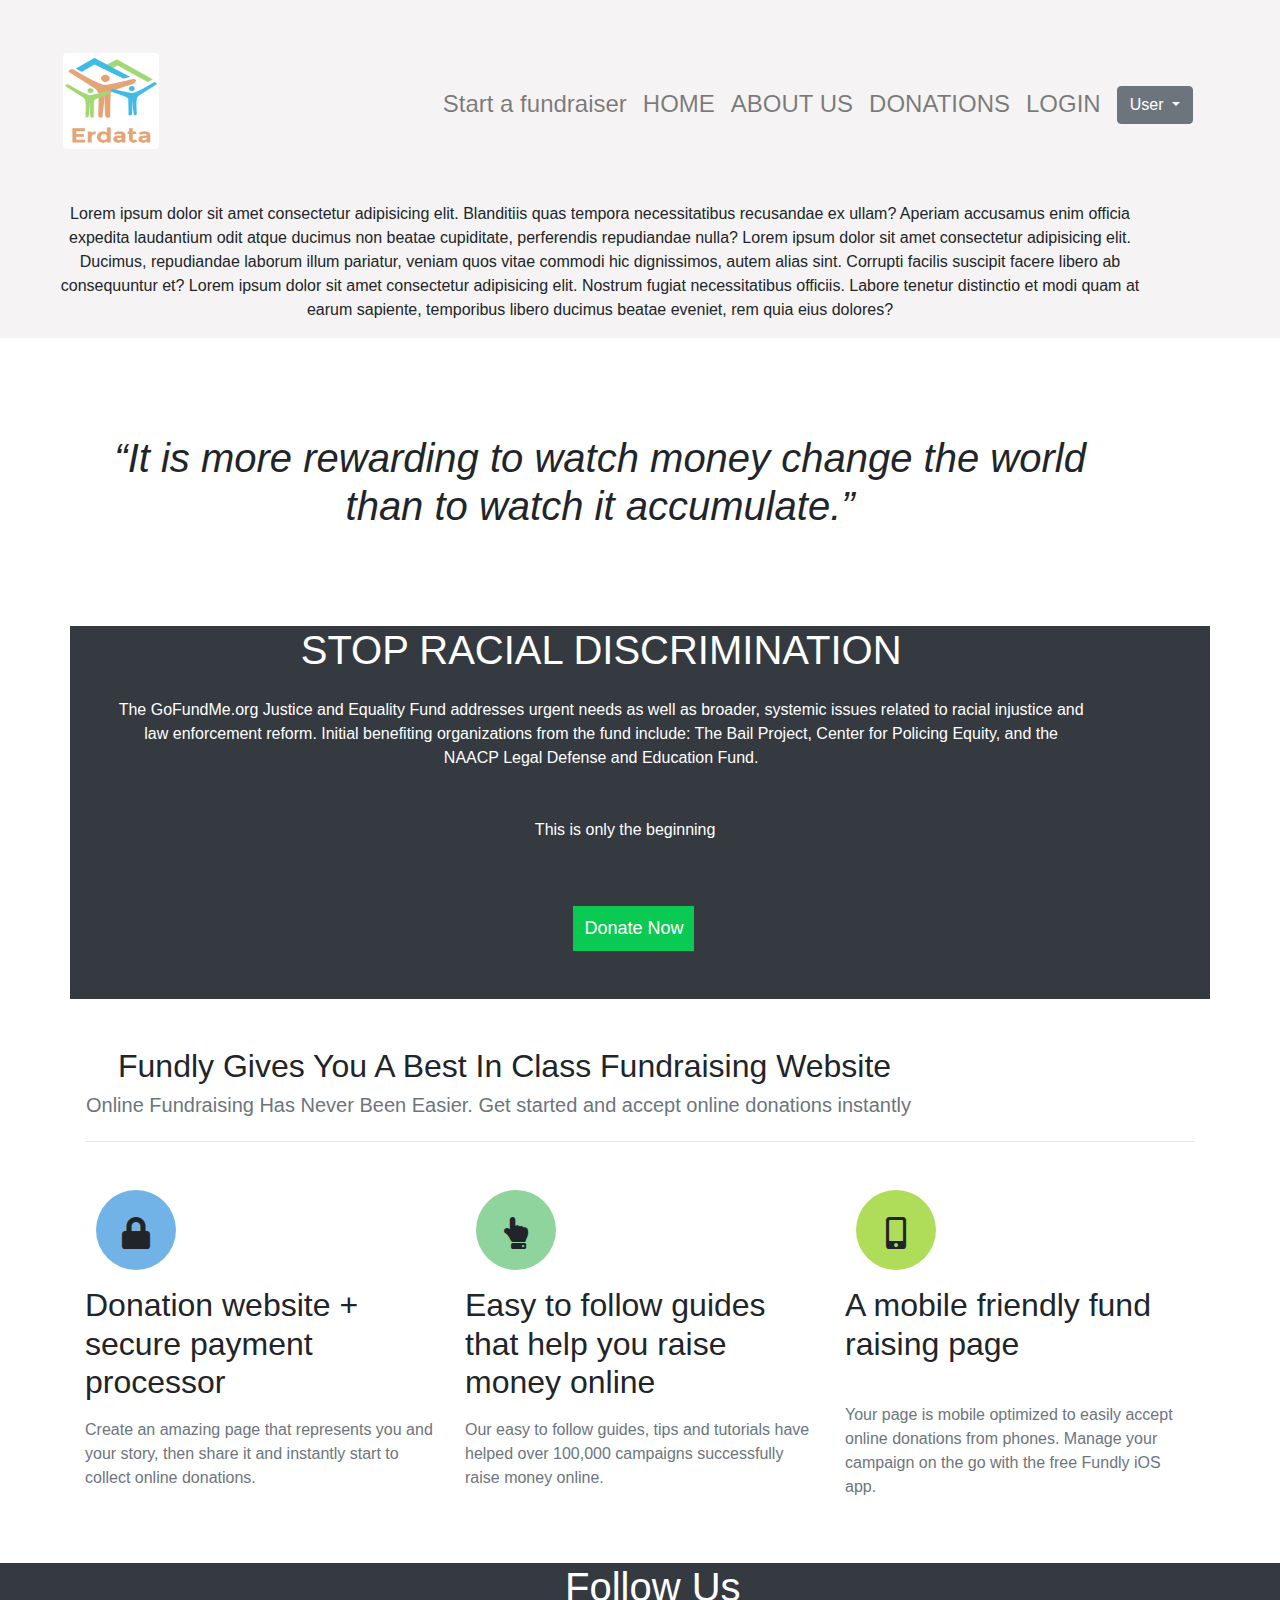
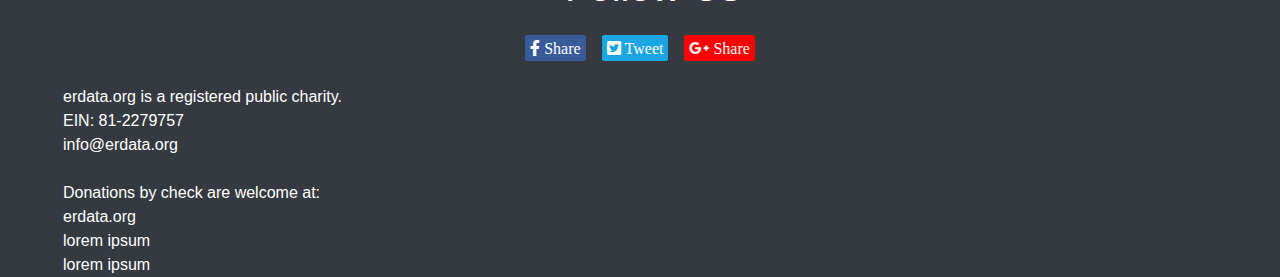
==== index.html @ 362928ea "functions in js and minor html changes" ====
<!DOCTYPE html>
<html lang="en">
<head>
    <meta charset="UTF-8">
    <meta name="viewport" content="width=device-width, initial-scale=1.0">
    <link rel="stylesheet" href="assets/css/index.css">
    <link rel="stylesheet" href="https://stackpath.bootstrapcdn.com/bootstrap/4.3.1/css/bootstrap.min.css" integrity="sha384-ggOyR0iXCbMQv3Xipma34MD+dH/1fQ784/j6cY/iJTQUOhcWr7x9JvoRxT2MZw1T" crossorigin="anonymous">
    <link href=" https://cdnjs.cloudflare.com/ajax/libs/font-awesome/5.15.2/css/all.min.css"rel="stylesheet">
    <title>Home</title>
</head>
<body>
    <div class="container-fluid">
        <div class="row ml-5 mr-5">
            
            <a class="navbar-brand mr-auto mt-5" href="#"><img src="assets/img/erdata.PNG" alt="pic" class="rounded float-left"></a>    
                    <nav class="navbar navbar-expand-lg navbar-light pt-5 ">
                        
                    <button class="navbar-toggler" type="button" data-toggle="collapse" data-target="#navbarNav" aria-controls="navbarNav" aria-expanded="false" aria-label="Toggle navigation">
                      <span class="navbar-toggler-icon"></span>
                    </button>
                    <div class="collapse navbar-collapse pt-3 pl-5 mr-auto " id="navbarNav">
                      <ul class="navbar-nav">
                        <li class="nav-item">
                            <a class="nav-link startFundMeNavbarLink" href="#">Start a fundraiser</a>
                          </li>
                        <li class="nav-item">
                          <a class="nav-link" href="#">HOME</a>
                        </li>
                        <li class="nav-item">
                          <a class="nav-link" href="#">ABOUT US</a>
                        </li>
                        <li class="nav-item">
                          <a class="nav-link" href="alldonations.html">DONATIONS</a>
                        </li>
                        <li class="nav-item">
                            <a class="nav-link loginNavbarLink" href="LOGIN.html">LOGIN</a>
                          </li>
                          
                          <li class="nav-item">
                            <div class="nav-link dropdown">
                                <a class="btn btn-secondary dropdown-toggle" href="#" role="button" id="dropdownMenuLink" data-bs-toggle="dropdown" aria-expanded="false">
                                  User
                                </a>
                              
                                <ul class="dropdown-menu" aria-labelledby="dropdownMenuLink">
                                  <li><a class="dropdown-item" href="#">Action</a></li>
                                  <li><a class="dropdown-item" href="#">Another action</a></li>
                                  <li><a class="dropdown-item logoutNavbarLink" href="#">LOGOUT</a></li>
                                </ul>
                              </div>
                            
                          </li>

                       
                      </ul>
                    </div>
                    
                  </nav>
                  
        
                

            </div>
            <div class="row">
                <p class="text-center pt-5 ml-5">Lorem ipsum dolor sit amet consectetur adipisicing elit. Blanditiis quas tempora necessitatibus recusandae ex ullam? Aperiam accusamus enim officia expedita laudantium odit atque ducimus non beatae cupiditate, perferendis repudiandae nulla? Lorem ipsum dolor sit amet consectetur adipisicing elit. Ducimus, repudiandae laborum illum pariatur, veniam quos vitae commodi hic dignissimos, autem alias sint. Corrupti facilis suscipit facere libero ab consequuntur et? Lorem ipsum dolor sit amet consectetur adipisicing elit. Nostrum fugiat necessitatibus officiis. Labore tenetur distinctio et modi quam at earum sapiente, temporibus libero ducimus beatae eveniet, rem quia eius dolores?</p>
            </div>
    </div>
    <div class="container">
        <div class="row">
            <h1 class="text-center mt-5 mb-5 pt-5"><i>“It is more rewarding to watch money change the world than to watch it accumulate.”</i></h1>
            
        </div>
    </div>
    <div class="container bg-dark mt-5 text-white">
        <h1 class="text-center">STOP RACIAL DISCRIMINATION</h1>
        <p class="text-center pt-3">The GoFundMe.org Justice and Equality Fund addresses urgent needs as well as broader, systemic issues related to racial injustice and law enforcement reform. Initial benefiting organizations from the fund include: The Bail Project, Center for Policing Equity, and the NAACP Legal Defense and Education Fund.
        </p>
        <p class="mt-5 text-center pl-5">This is only the beginning</p>
        <button class="Donate mt-5 mb-5 text-white">Donate Now</button>
        
    </div>
   
    <div class="container mt-5">
          
          
        <div class="row mt-5">
            <h2 class="ml-5">Fundly Gives You A Best In Class Fundraising Website</h2>
            <h5 class="text-secondary ml-3">Online Fundraising Has Never Been Easier. Get started and accept online donations instantly</h5>
           
        </div>
        <hr class="mt-3">
        <div class="row mt-5">
            
            <div class="col-lg-4">
                <p class="a text-center"><i class="fas fa-lock"></i></p>
                
                    <h2>Donation website + secure payment processor</h2>
                    <p class="text-secondary mt-3">Create an amazing page that represents you and your story, then share it and instantly start to collect online donations.</p>
            </div>
            <div class="col-lg-4">
                <p class="b text-center"><i class="fas fa-hand-point-up"></i></p>
                    
                    <h2>Easy to follow guides that help you raise money online</h2>
                    <p class="text-secondary mt-3">
                        Our easy to follow guides, tips and tutorials have helped over 100,000 campaigns successfully raise money online.</p>
            </div>
            <div class="col-lg-4">
                <p class="c text-center"><i class="fas fa-mobile-alt"></i></p>
                    <h2>A mobile friendly fund raising page </h2>
                    <p class="text-secondary mt-3">
                        <br>
                        Your page is mobile optimized to easily accept online donations from phones. Manage your campaign on the go with the free Fundly iOS app.</p>
            </div>
        </div>
    </div>
    <div class="container-fluid bg-dark mt-5">
        <h1 class="center  text-white">Follow Us</h1>
        <div class="row justify-content-center ">
           
            <button class="Facebook d-inline-flex m-2 text-white" ><i class="fab fa-facebook-f p-1"> Share</i></button>
            <button class="Twitter d-inline-flex m-2 text-white"><i class="fab fa-twitter-square p-1"> Tweet</i></button>
            <button class="Gmail d-inline-flex m-2 text-white"><i class="fab fa-google-plus-g p-1"> Share</i></button>


        </div>
             
            <div class="row">
            
            <div class="col-lg-4 text-white ml-5 mt-3">
                
                erdata.org is a registered  public charity.<br>
                EIN: 81-2279757<br>
                info@erdata.org
                <br><br>
                Donations by check are welcome at:<br>
                erdata.org<br>
                lorem ipsum<br>
                lorem ipsum<br>
                
                
            </div>
        </div>
        
      
    

    </div>










    <script src="https://cdn.jsdelivr.net/npm/bootstrap@5.0.0-beta2/dist/js/bootstrap.bundle.min.js" integrity="sha384-b5kHyXgcpbZJO/tY9Ul7kGkf1S0CWuKcCD38l8YkeH8z8QjE0GmW1gYU5S9FOnJ0" crossorigin="anonymous"></script>
    <script src="ASSETS/JS/localbase.js"></script>
    <script src="assets/js/index.js"></script>
</body>
</html>
---- assets/css/index.css ----
*{
    margin: 0;
    padding: 0;
}
.text-center{
    margin-left: 3%;
    margin-right: 10%;
}
.rounded{
    
    width: 6rem;
    height: 6rem;
}
.nav-link{

    font-size: x-large;
}

.Donate{
    border: solid 1px  rgb(11, 202, 84) ;
    padding: 8px 10px;
    margin-left: 44%;
    
    font-size: large;
    background-color: rgb(11, 202, 84);

}
.Donate:hover{
    border: solid 1px rgb(13, 245, 102) ;
    background-color:rgb(13, 245, 102);
}
.nav-link{
    font-weight: 500;

}
.container-fluid{
    background-color:#f5f3f3;
}
.a{
    background: rgb(114, 179, 231);
    border-radius: 100%;
    padding-top: 20px; 
    height: 80px;
    width:80px;
    font-size: xx-large;
   
}
.b{
   
    background: rgba(143, 211, 157, 1);
    border-radius: 100%;
    padding-top: 20px; 
    height: 80px;
    width:80px;
    font-size: xx-large;
   
}
.c{
   
    background: rgb(175, 221, 90);
    border-radius: 100%;
    padding-top: 20px; 
    height: 80px;
    width:80px;
    font-size: xx-large;
   
}
.Facebook{
    border: solid 1px #395b98 ;
    border-radius: 2px;
    background-color:#395b98 ;
}
.Twitter{
    border: solid 1px #1ba5e2;
    border-radius: 2px;
    background-color:#1ba5e2 ;
}
.Gmail{
    border: solid 1px red;
    border-radius: 2px;
    background-color:red ;
}
.center{
    margin-left: 44%;
    margin-bottom: 1rem;
    margin-top: 1rem;
}
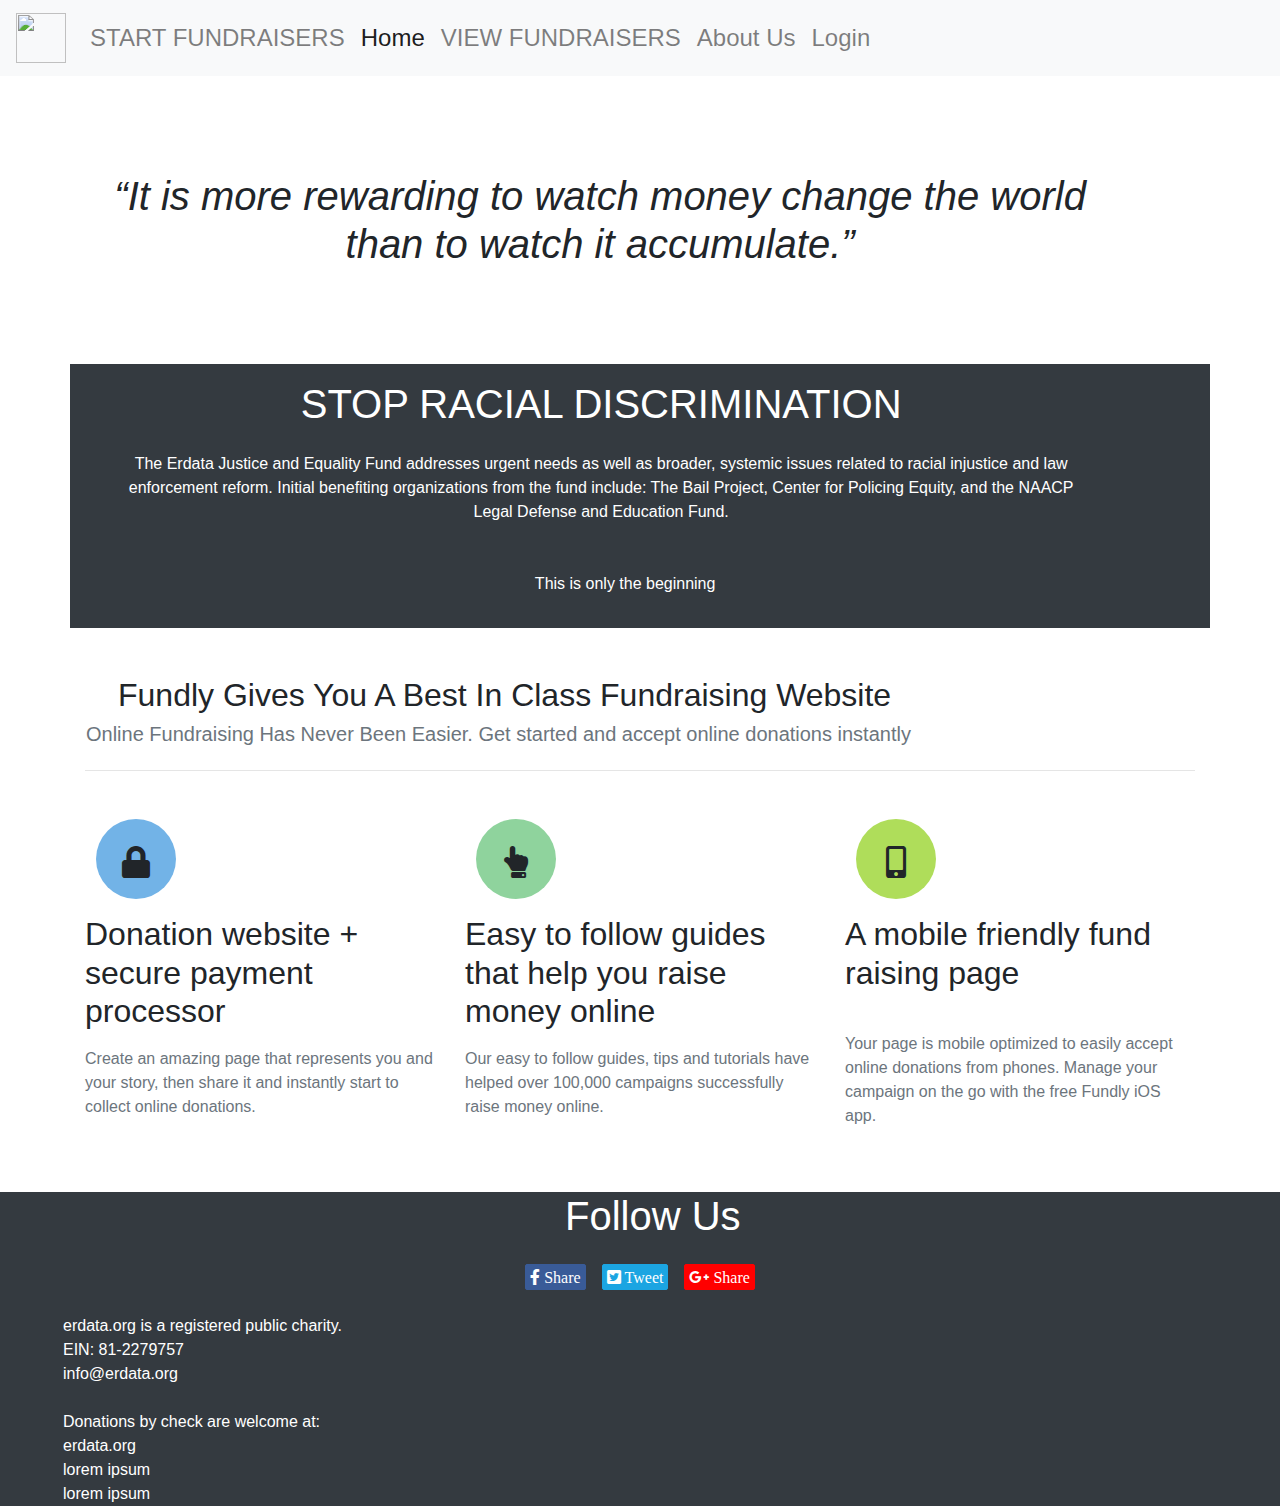
==== commit 9e970d6a: "finalized navigation" ====
--- a/index.html
+++ b/index.html
@@ -9,74 +9,70 @@
     <title>Home</title>
 </head>
 <body>
-    <div class="container-fluid">
-        <div class="row ml-5 mr-5">
+
+       
             
-            <a class="navbar-brand mr-auto mt-5" href="#"><img src="assets/img/erdata.PNG" alt="pic" class="rounded float-left"></a>    
-                    <nav class="navbar navbar-expand-lg navbar-light pt-5 ">
-                        
-                    <button class="navbar-toggler" type="button" data-toggle="collapse" data-target="#navbarNav" aria-controls="navbarNav" aria-expanded="false" aria-label="Toggle navigation">
-                      <span class="navbar-toggler-icon"></span>
-                    </button>
-                    <div class="collapse navbar-collapse pt-3 pl-5 mr-auto " id="navbarNav">
-                      <ul class="navbar-nav">
-                        <li class="nav-item">
-                            <a class="nav-link startFundMeNavbarLink" href="#">Start a fundraiser</a>
-                          </li>
-                        <li class="nav-item">
-                          <a class="nav-link" href="#">HOME</a>
-                        </li>
-                        <li class="nav-item">
-                          <a class="nav-link" href="#">ABOUT US</a>
-                        </li>
-                        <li class="nav-item">
-                          <a class="nav-link" href="alldonations.html">DONATIONS</a>
-                        </li>
-                        <li class="nav-item">
-                            <a class="nav-link loginNavbarLink" href="LOGIN.html">LOGIN</a>
-                          </li>
+          <nav class="navbar navbar-expand-lg navbar-light bg-light">
+            
+              <a class="navbar-brand" href="#"><img width="50" height="50" src="assets/img/erdata.png" alt=""> </a>
+              <button class="navbar-toggler" type="button" data-bs-toggle="collapse" data-bs-target="#navbarNav" aria-controls="navbarNav" aria-expanded="false" aria-label="Toggle navigation">
+                <span class="navbar-toggler-icon"></span>
+              </button>
+              <div class="collapse navbar-collapse" id="navbarNav">
+                <ul class="navbar-nav float-right">
+                  <li class="nav-item">
+                    <a class="nav-link startFundMeNavbarLink" href="#">START FUNDRAISERS</a>
+                  </li>
+                  <li class="nav-item">
+                    <a class="nav-link active" aria-current="page" href="index.html">Home</a>
+                  </li>
+                  <li class="nav-item">
+                    <a class="nav-link" href="alldonations.html">VIEW FUNDRAISERS</a>
+                  </li>
+                  <li class="nav-item">
+                    <a class="nav-link" href="about.html">About Us</a>
+                  </li>
+                  <li class="nav-item">
+                    <a class="nav-link loginNavbarLink" href="login.html">Login</a>
+                  </li>
+                  <li class="nav-item">
+                    <div class="nav-link dropdown">
+                        <a class="btn btn-secondary dropdown-toggle" href="#" role="button" id="dropdownMenuLink" data-bs-toggle="dropdown" aria-expanded="false">
+                          <i class="fas fa-user"></i>
+                        </a>
+                      
+                        <ul class="dropdown-menu" aria-labelledby="dropdownMenuLink">
+                          <li><a class="dropdown-item" href="transaction.html">Transaction</a></li>
                           
-                          <li class="nav-item">
-                            <div class="nav-link dropdown">
-                                <a class="btn btn-secondary dropdown-toggle" href="#" role="button" id="dropdownMenuLink" data-bs-toggle="dropdown" aria-expanded="false">
-                                  User
-                                </a>
-                              
-                                <ul class="dropdown-menu" aria-labelledby="dropdownMenuLink">
-                                  <li><a class="dropdown-item" href="#">Action</a></li>
-                                  <li><a class="dropdown-item" href="#">Another action</a></li>
-                                  <li><a class="dropdown-item logoutNavbarLink" href="#">LOGOUT</a></li>
-                                </ul>
-                              </div>
-                            
-                          </li>
-
-                       
-                      </ul>
-                    </div>
+                          <li><a class="dropdown-item logoutNavbarLink" href="#">LOGOUT</a></li>
+                        </ul>
+                      </div>
                     
-                  </nav>
+                  </li>
+    
+                </ul>
+              </div>
+            
+          </nav>
                   
         
                 
 
-            </div>
-            <div class="row">
-                <p class="text-center pt-5 ml-5">Lorem ipsum dolor sit amet consectetur adipisicing elit. Blanditiis quas tempora necessitatibus recusandae ex ullam? Aperiam accusamus enim officia expedita laudantium odit atque ducimus non beatae cupiditate, perferendis repudiandae nulla? Lorem ipsum dolor sit amet consectetur adipisicing elit. Ducimus, repudiandae laborum illum pariatur, veniam quos vitae commodi hic dignissimos, autem alias sint. Corrupti facilis suscipit facere libero ab consequuntur et? Lorem ipsum dolor sit amet consectetur adipisicing elit. Nostrum fugiat necessitatibus officiis. Labore tenetur distinctio et modi quam at earum sapiente, temporibus libero ducimus beatae eveniet, rem quia eius dolores?</p>
-            </div>
-    </div>
+          
+            
+   
     <div class="container">
         <div class="row">
             <h1 class="text-center mt-5 mb-5 pt-5"><i>“It is more rewarding to watch money change the world than to watch it accumulate.”</i></h1>
             
         </div>
     </div>
-    <div class="container bg-dark mt-5 text-white">
+    <div class="container bg-dark mt-5 text-white py-3">
         <h1 class="text-center">STOP RACIAL DISCRIMINATION</h1>
-        <p class="text-center pt-3">The GoFundMe.org Justice and Equality Fund addresses urgent needs as well as broader, systemic issues related to racial injustice and law enforcement reform. Initial benefiting organizations from the fund include: The Bail Project, Center for Policing Equity, and the NAACP Legal Defense and Education Fund.
+        <p class="text-center pt-3">The Erdata Justice and Equality Fund addresses urgent needs as well as broader, systemic issues related to racial injustice and law enforcement reform. Initial benefiting organizations from the fund include: The Bail Project, Center for Policing Equity, and the NAACP Legal Defense and Education Fund.
         </p>
         <p class="mt-5 text-center pl-5">This is only the beginning</p>
-        <button class="Donate mt-5 mb-5 text-white">Donate Now</button>
+   
         
     </div>
    
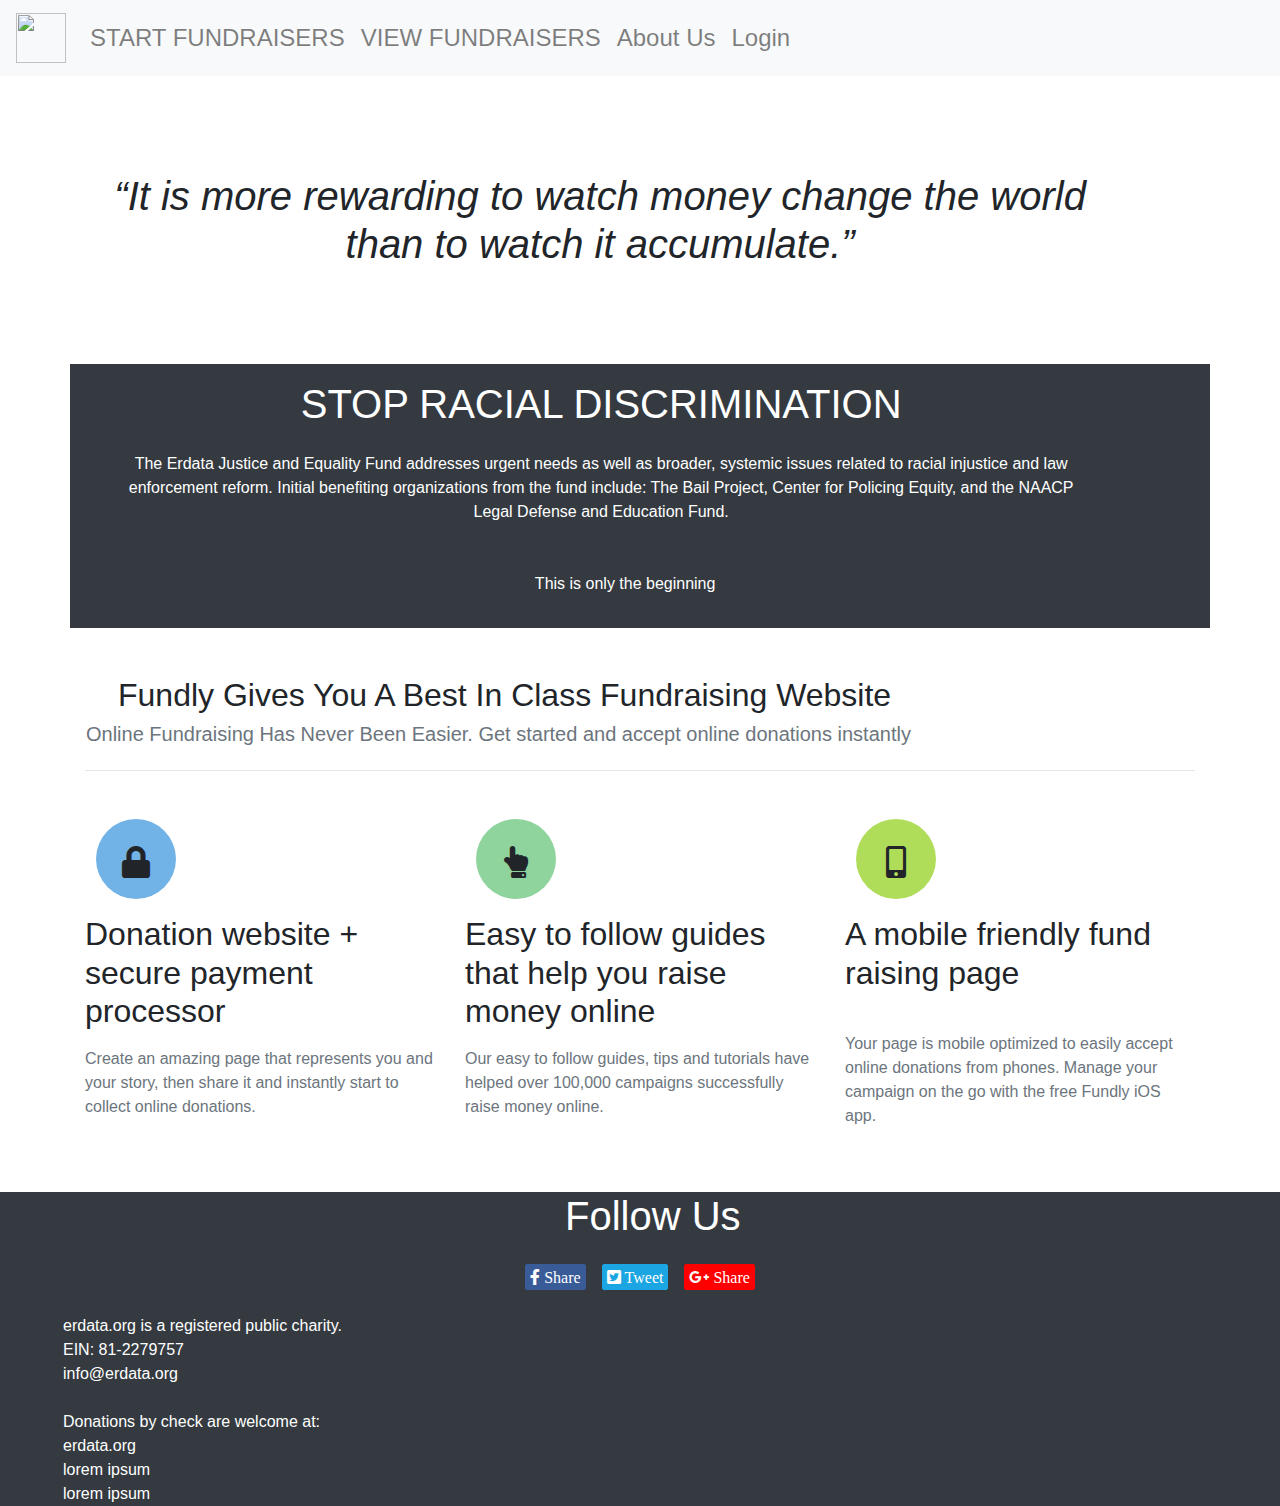
==== commit 86f4c677: "nav edited" ====
--- a/index.html
+++ b/index.html
@@ -14,7 +14,7 @@
             
           <nav class="navbar navbar-expand-lg navbar-light bg-light">
             
-              <a class="navbar-brand" href="#"><img width="50" height="50" src="assets/img/erdata.png" alt=""> </a>
+              <a class="navbar-brand" href="index.html"><img width="50" height="50" src="assets/img/erdata.png" alt=""> </a>
               <button class="navbar-toggler" type="button" data-bs-toggle="collapse" data-bs-target="#navbarNav" aria-controls="navbarNav" aria-expanded="false" aria-label="Toggle navigation">
                 <span class="navbar-toggler-icon"></span>
               </button>
@@ -23,14 +23,12 @@
                   <li class="nav-item">
                     <a class="nav-link startFundMeNavbarLink" href="#">START FUNDRAISERS</a>
                   </li>
-                  <li class="nav-item">
-                    <a class="nav-link active" aria-current="page" href="index.html">Home</a>
-                  </li>
+                 
                   <li class="nav-item">
                     <a class="nav-link" href="alldonations.html">VIEW FUNDRAISERS</a>
                   </li>
                   <li class="nav-item">
-                    <a class="nav-link" href="about.html">About Us</a>
+                    <a class="nav-link" href="#">About Us</a>
                   </li>
                   <li class="nav-item">
                     <a class="nav-link loginNavbarLink" href="login.html">Login</a>
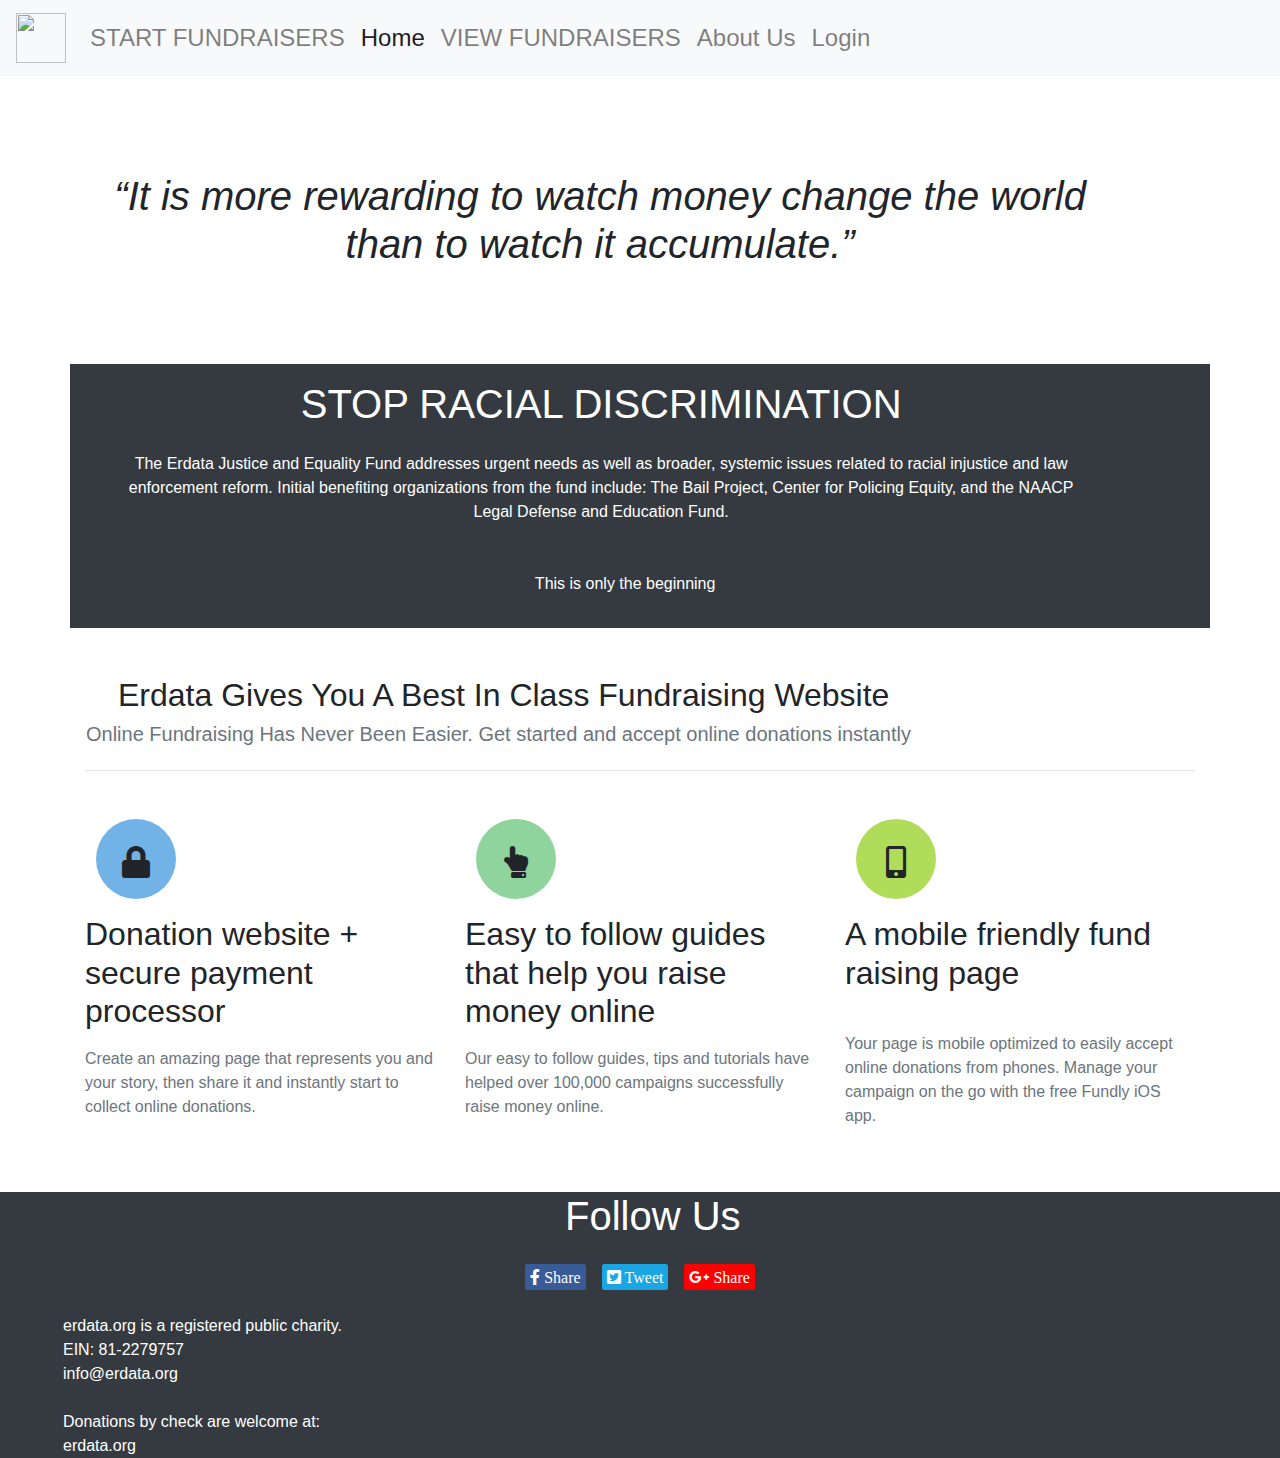
==== commit 9439b668: "last edit" ====
--- a/index.html
+++ b/index.html
@@ -14,7 +14,7 @@
             
           <nav class="navbar navbar-expand-lg navbar-light bg-light">
             
-              <a class="navbar-brand" href="index.html"><img width="50" height="50" src="assets/img/erdata.png" alt=""> </a>
+              <a class="navbar-brand" href="#"><img width="50" height="50" src="assets/img/erdata.png" alt=""> </a>
               <button class="navbar-toggler" type="button" data-bs-toggle="collapse" data-bs-target="#navbarNav" aria-controls="navbarNav" aria-expanded="false" aria-label="Toggle navigation">
                 <span class="navbar-toggler-icon"></span>
               </button>
@@ -23,7 +23,9 @@
                   <li class="nav-item">
                     <a class="nav-link startFundMeNavbarLink" href="#">START FUNDRAISERS</a>
                   </li>
-                 
+                  <li class="nav-item">
+                    <a class="nav-link active" aria-current="page" href="index.html">Home</a>
+                  </li>
                   <li class="nav-item">
                     <a class="nav-link" href="alldonations.html">VIEW FUNDRAISERS</a>
                   </li>
@@ -36,7 +38,7 @@
                   <li class="nav-item">
                     <div class="nav-link dropdown">
                         <a class="btn btn-secondary dropdown-toggle" href="#" role="button" id="dropdownMenuLink" data-bs-toggle="dropdown" aria-expanded="false">
-                          <i class="fas fa-user"></i>
+                          
                         </a>
                       
                         <ul class="dropdown-menu" aria-labelledby="dropdownMenuLink">
@@ -78,7 +80,7 @@
           
           
         <div class="row mt-5">
-            <h2 class="ml-5">Fundly Gives You A Best In Class Fundraising Website</h2>
+            <h2 class="ml-5">Erdata Gives You A Best In Class Fundraising Website</h2>
             <h5 class="text-secondary ml-3">Online Fundraising Has Never Been Easier. Get started and accept online donations instantly</h5>
            
         </div>
@@ -128,8 +130,7 @@
                 <br><br>
                 Donations by check are welcome at:<br>
                 erdata.org<br>
-                lorem ipsum<br>
-                lorem ipsum<br>
+                
                 
                 
             </div>
--- a/assets/css/index.css
+++ b/assets/css/index.css
@@ -69,6 +69,7 @@
     border: solid 1px #395b98 ;
     border-radius: 2px;
     background-color:#395b98 ;
+    
 }
 .Twitter{
     border: solid 1px #1ba5e2;
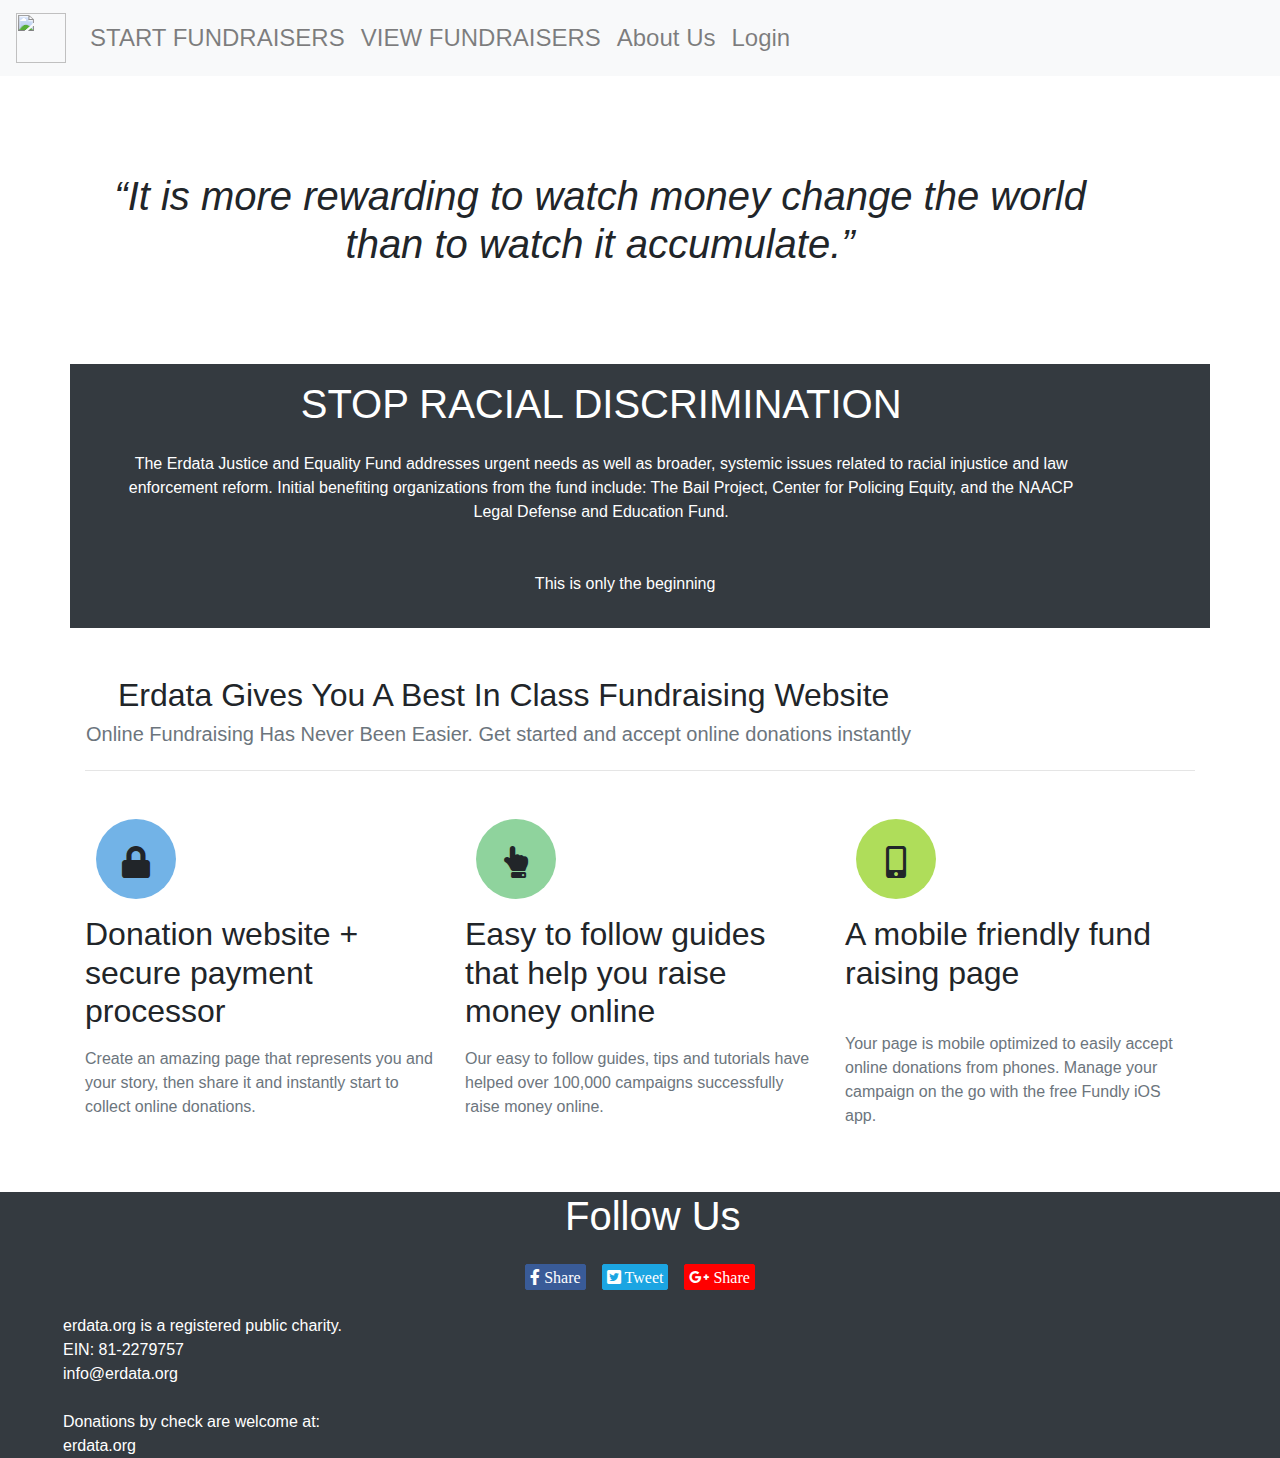
==== commit 4812dc45: "Merge branch 'master' of https://github.com/abelaba/Web_design_Project1" ====
--- a/index.html
+++ b/index.html
@@ -14,7 +14,7 @@
             
           <nav class="navbar navbar-expand-lg navbar-light bg-light">
             
-              <a class="navbar-brand" href="#"><img width="50" height="50" src="assets/img/erdata.png" alt=""> </a>
+              <a class="navbar-brand" href="index.html"><img width="50" height="50" src="assets/img/erdata.png" alt=""> </a>
               <button class="navbar-toggler" type="button" data-bs-toggle="collapse" data-bs-target="#navbarNav" aria-controls="navbarNav" aria-expanded="false" aria-label="Toggle navigation">
                 <span class="navbar-toggler-icon"></span>
               </button>
@@ -23,9 +23,7 @@
                   <li class="nav-item">
                     <a class="nav-link startFundMeNavbarLink" href="#">START FUNDRAISERS</a>
                   </li>
-                  <li class="nav-item">
-                    <a class="nav-link active" aria-current="page" href="index.html">Home</a>
-                  </li>
+                 
                   <li class="nav-item">
                     <a class="nav-link" href="alldonations.html">VIEW FUNDRAISERS</a>
                   </li>
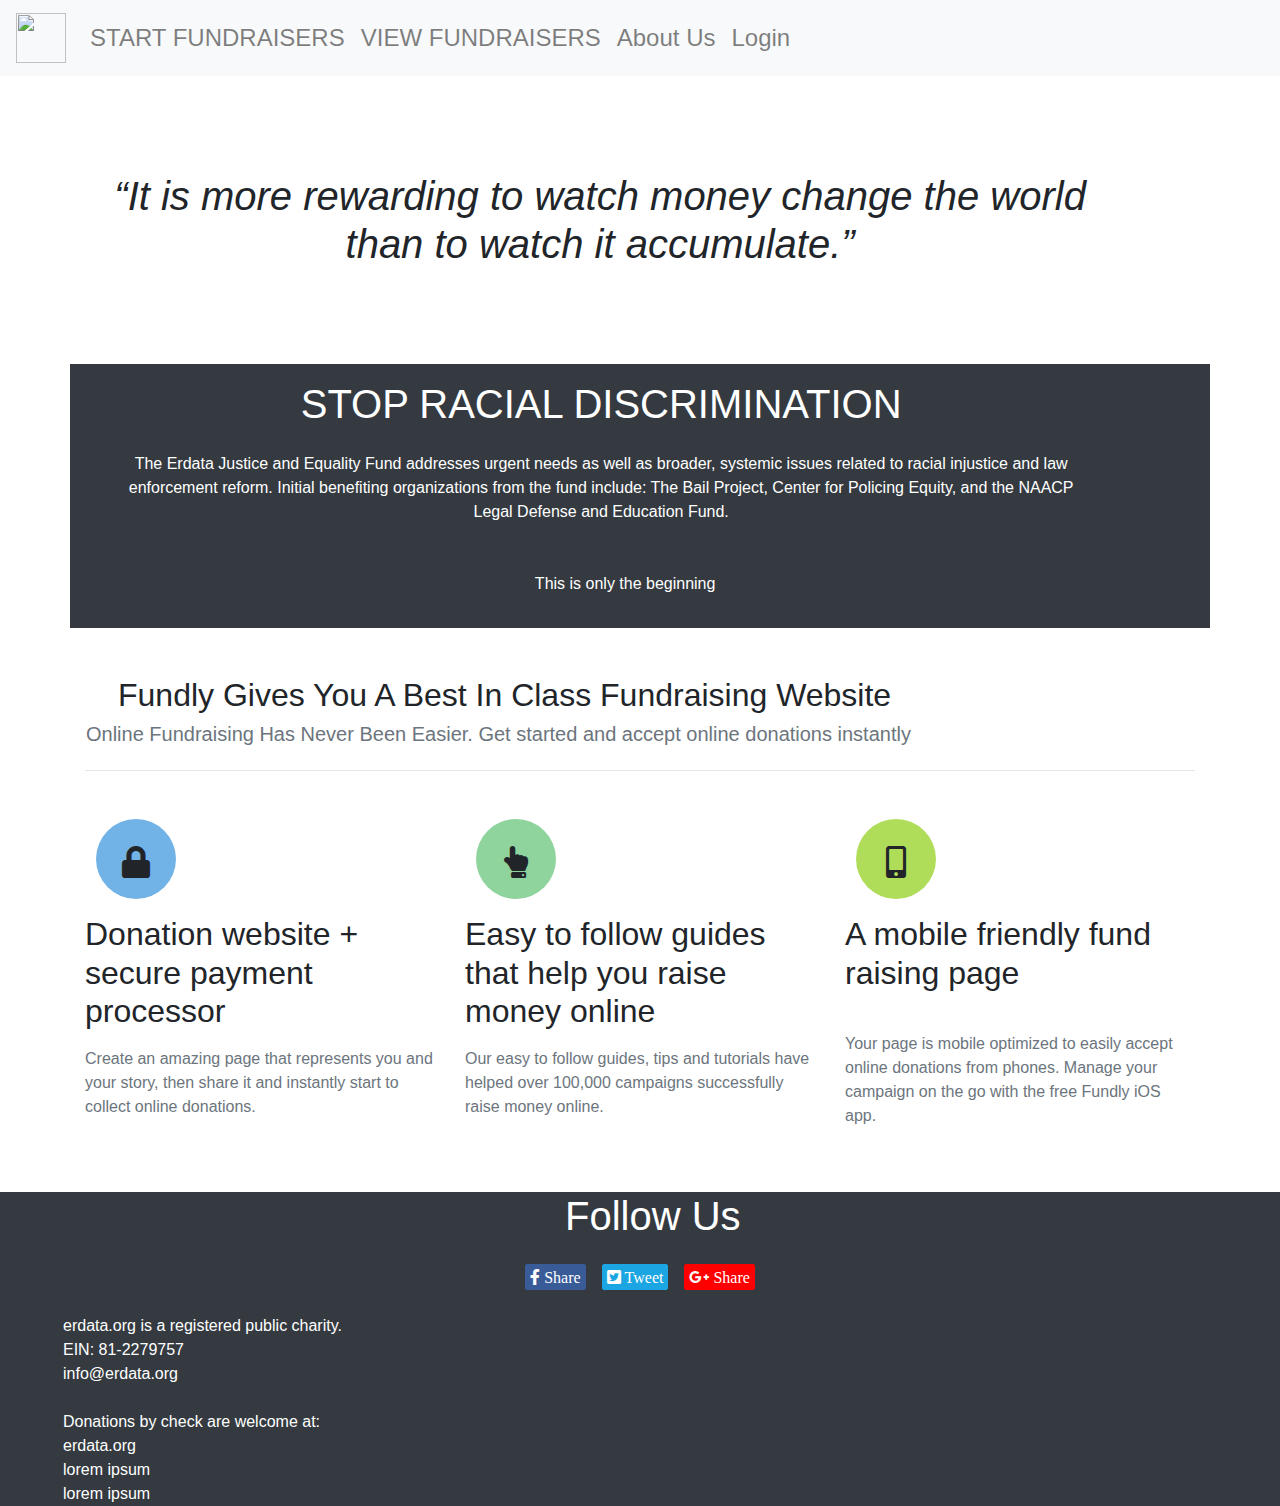
==== commit 1e9592c7: "Merge branch 'master' of https://github.com/abelaba/Web_design_Project1" ====
--- a/index.html
+++ b/index.html
@@ -28,7 +28,7 @@
                     <a class="nav-link" href="alldonations.html">VIEW FUNDRAISERS</a>
                   </li>
                   <li class="nav-item">
-                    <a class="nav-link" href="#">About Us</a>
+                    <a class="nav-link" href="about.html">About Us</a>
                   </li>
                   <li class="nav-item">
                     <a class="nav-link loginNavbarLink" href="login.html">Login</a>
@@ -36,7 +36,7 @@
                   <li class="nav-item">
                     <div class="nav-link dropdown">
                         <a class="btn btn-secondary dropdown-toggle" href="#" role="button" id="dropdownMenuLink" data-bs-toggle="dropdown" aria-expanded="false">
-                          
+                          <i class="fas fa-user"></i>
                         </a>
                       
                         <ul class="dropdown-menu" aria-labelledby="dropdownMenuLink">
@@ -78,7 +78,7 @@
           
           
         <div class="row mt-5">
-            <h2 class="ml-5">Erdata Gives You A Best In Class Fundraising Website</h2>
+            <h2 class="ml-5">Fundly Gives You A Best In Class Fundraising Website</h2>
             <h5 class="text-secondary ml-3">Online Fundraising Has Never Been Easier. Get started and accept online donations instantly</h5>
            
         </div>
@@ -128,7 +128,8 @@
                 <br><br>
                 Donations by check are welcome at:<br>
                 erdata.org<br>
-                
+                lorem ipsum<br>
+                lorem ipsum<br>
                 
                 
             </div>
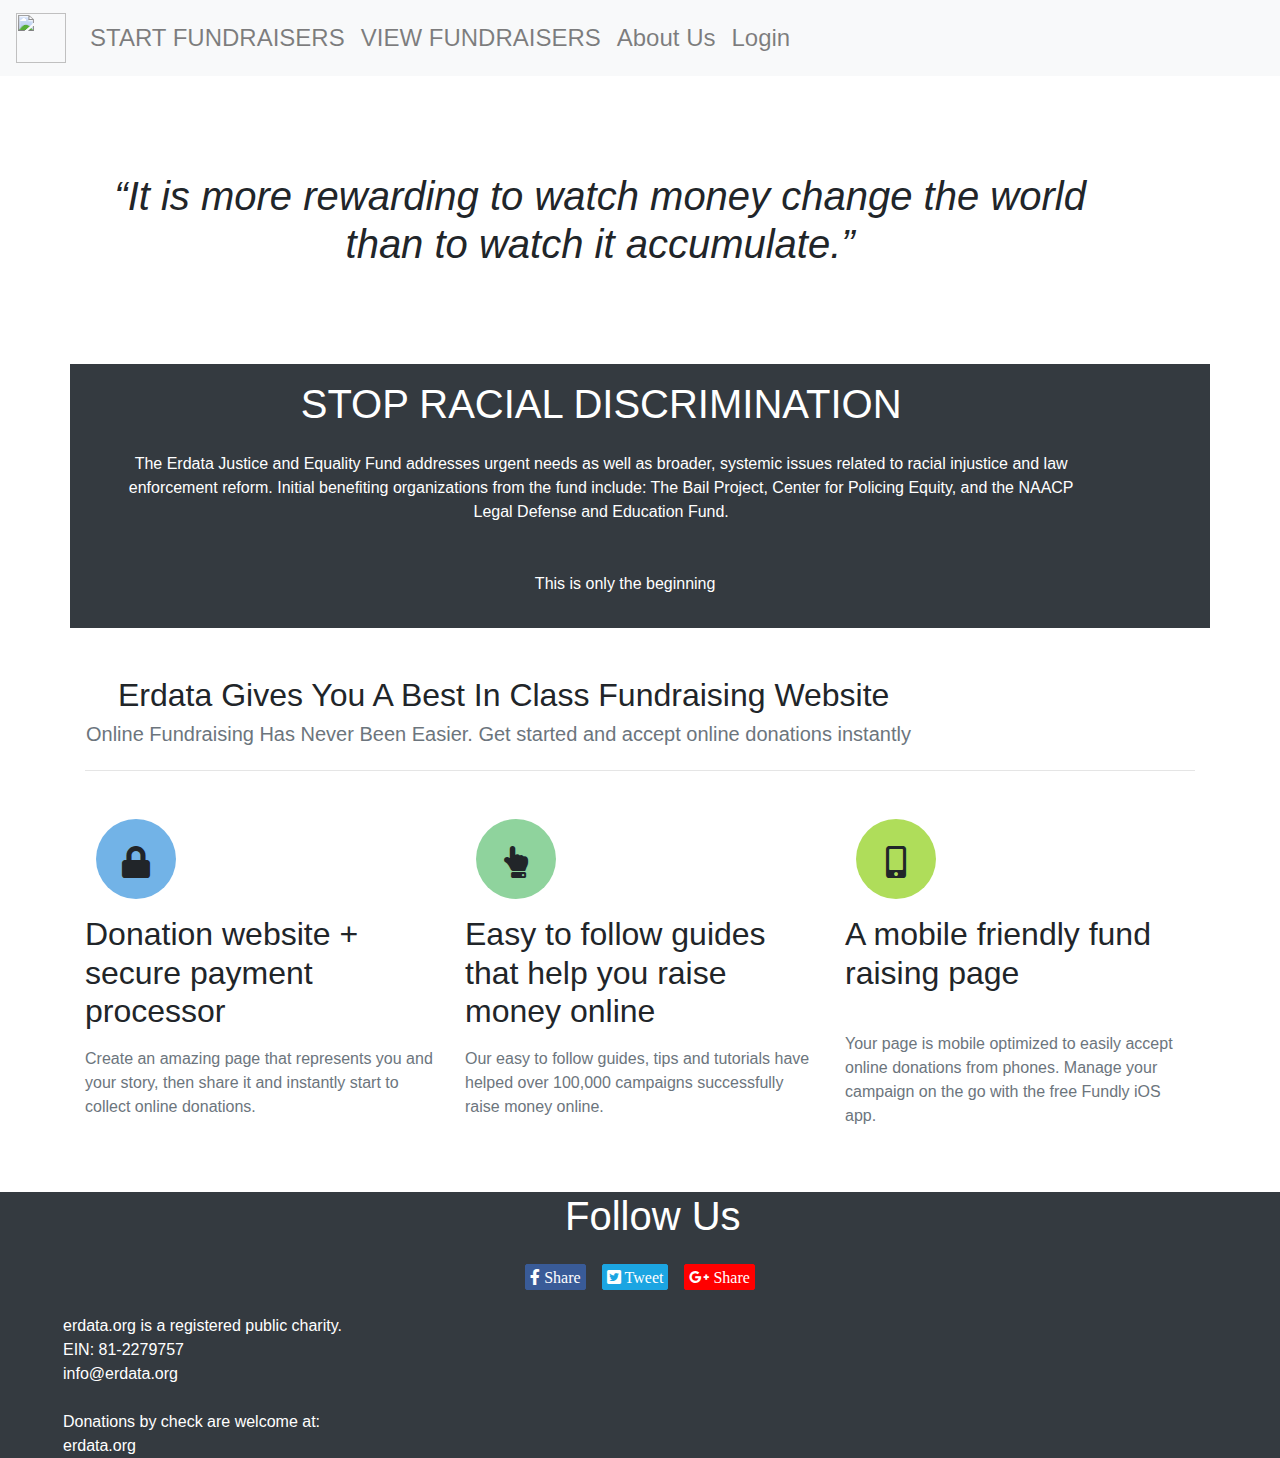
==== commit dcb26378: "Merge branch 'master' of https://github.com/abelaba/Web_design_Project1" ====
--- a/index.html
+++ b/index.html
@@ -36,7 +36,7 @@
                   <li class="nav-item">
                     <div class="nav-link dropdown">
                         <a class="btn btn-secondary dropdown-toggle" href="#" role="button" id="dropdownMenuLink" data-bs-toggle="dropdown" aria-expanded="false">
-                          <i class="fas fa-user"></i>
+                          
                         </a>
                       
                         <ul class="dropdown-menu" aria-labelledby="dropdownMenuLink">
@@ -78,7 +78,7 @@
           
           
         <div class="row mt-5">
-            <h2 class="ml-5">Fundly Gives You A Best In Class Fundraising Website</h2>
+            <h2 class="ml-5">Erdata Gives You A Best In Class Fundraising Website</h2>
             <h5 class="text-secondary ml-3">Online Fundraising Has Never Been Easier. Get started and accept online donations instantly</h5>
            
         </div>
@@ -128,8 +128,7 @@
                 <br><br>
                 Donations by check are welcome at:<br>
                 erdata.org<br>
-                lorem ipsum<br>
-                lorem ipsum<br>
+                
                 
                 
             </div>
